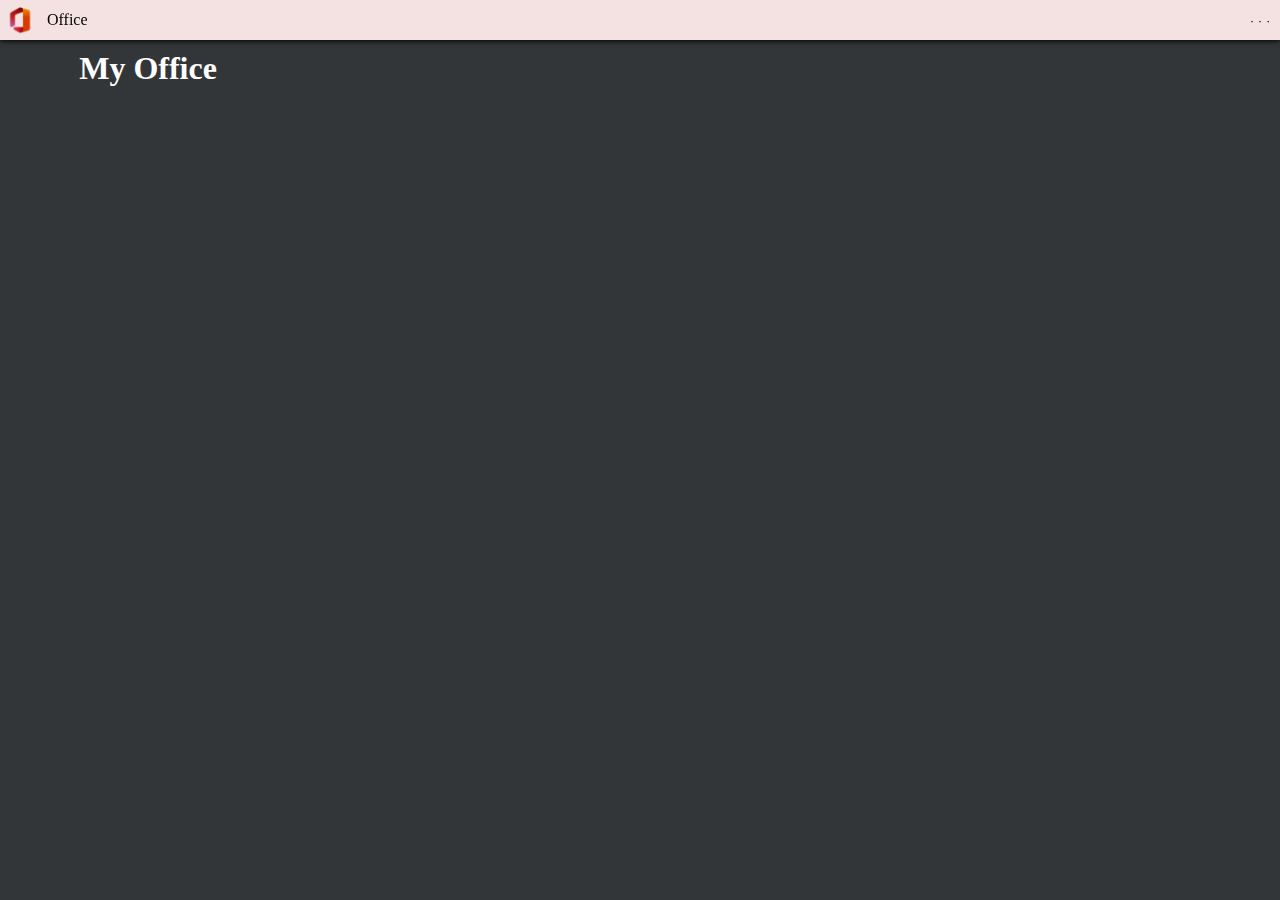
==== office/index.html @ aa42abe4 "First Upload" ====
<!DOCTYPE html>
<html lang="en"><head translate="no">
		<meta http-equiv="Content-Type" content="text/html; charset=UTF-8">
		<meta name="viewport" content="width=device-width, initial-scale=1.0, maximum-scale=1.0, user-scalable=no">
		
		<link href="./icon.png" rel="shortcut icon">
		<link href="./manifest.json" rel="manifest">
		<link href="./style.css" rel="stylesheet">
		<link href="./icon.png" rel="icon">
		
		<script src="./office.cfg"></script>
		
		<title>Office</title>
	</head>
	<body>
		<!--Word Logo-->
		<img src="./icon.png" title="Office" class="TitleBarIcon">
		
		<!--Title Bar-->
		<table class="TitleBar"><tbody><tr>
			<td width="35px"></td>
			<td align="left"><label translate="no">Office</label></td>
		</tr></tbody></table>
		
		<!--More Menu-->
		
		<div class="TitleBarMenuBody" style="display:none;" id="TBMB" onclick="location.href=ProjectWebsite">View this project in Github</div>
		<script>
		var TBMB = document.getElementById("TBMB");
		function TBMBon(ele) {
			TBMB.style.display="block";
			ele.setAttribute("onclick", "TBMBoff(this)");
		}
		function TBMBoff(ele) {
			TBMB.style.display="none";
			ele.setAttribute("onclick", "TBMBon(this)");
		}
		</script>
		<input type="button" value="· · ·" onclick="TBMBon(this)" class="TitleBarMenuBtn">
		
		<!--列表显示容器-->
		<center>
			<div id="container" translate="no">
				<h1 style="color:#FFF;">&nbsp;My Office</h1>
			</div>
		</center>
		
		<script type="text/javascript" src="./scripts.js"></script>
</body></html>
---- office/style.css ----
body{background-color: rgb(50, 54, 57);}

.TitleBar{ position:fixed; top:0px; left:0px; z-index:10; width:100%; height:40px; padding:5px; 
	background:#f4e1e1; color:#000; box-shadow:0px 1px 5px #000; user-select:none;}

.TitleBarIcon{ position:fixed; left:5px; top:5px; width:30px; z-index:12; user-select:none; }

.TitleBarMenuBtn{ position:fixed; right:0px; top:0px; z-index:12; width:40px; height:40px; 
	background:#f4e1e1; border:2px solid #f4e1e1;}
.TitleBarMenuBtn:hover, .TitleBarMenuBtn:active{ background:#dbcbcb; border:2px solid #CCC;}

.TitleBarMenuBody{ position:fixed; right:4px; top:45px; z-index:12; background:#f4e1e1;
	border: 2px solid #dbcbcb; border-radius:10px; padding:10px }

#OneDrag{ position:fixed; top:0px; left:0px; z-index:11; width:100%; height:40px; }

#InstallBtn{ position:fixed; bottom:10px; right:10px; z-index:15; 
	border:2px solid #FFF; border-radius:25px; height:30px; padding:3px; background:#000; color:#FFF;}
#InstallBtn:hover, #InstallBtn:active { background:#505050; }

#container{	margin-bottom:20px; margin-top:50px; 	
	border:none; text-align:left; width:90%; min-height:500px; }

.ListItem{ width:160px; overflow:hidden; font-size:19px; padding:10px; margin:7px; color:#000;
	float:left; background:#FFF; cursor:pointer; box-shadow:0px 0px 5px #000; }
.ListItem img{ width:150px;}
.ListItem label{ text-decoration:none; cursor:pointer;}
.ListItem:hover{ text-decoration:underline; background:#f1f1f1;}
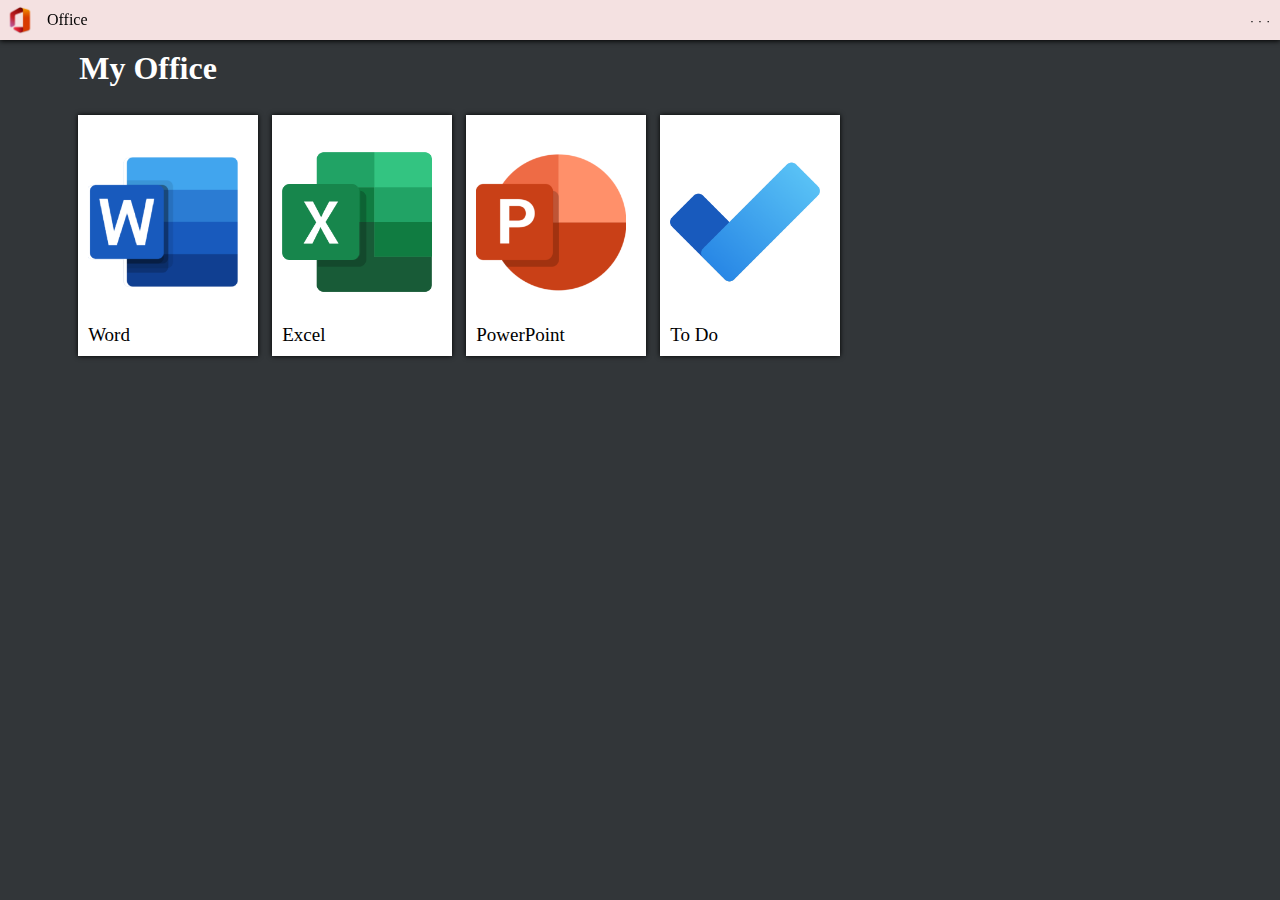
==== commit 41f7a5c8: "Wrong Path Corrected" ====
--- a/office/index.html
+++ b/office/index.html
@@ -8,7 +8,7 @@
 		<link href="./style.css" rel="stylesheet">
 		<link href="./icon.png" rel="icon">
 		
-		<script src="./office.cfg"></script>
+		<script src="../office.cfg"></script>
 		
 		<title>Office</title>
 	</head>
